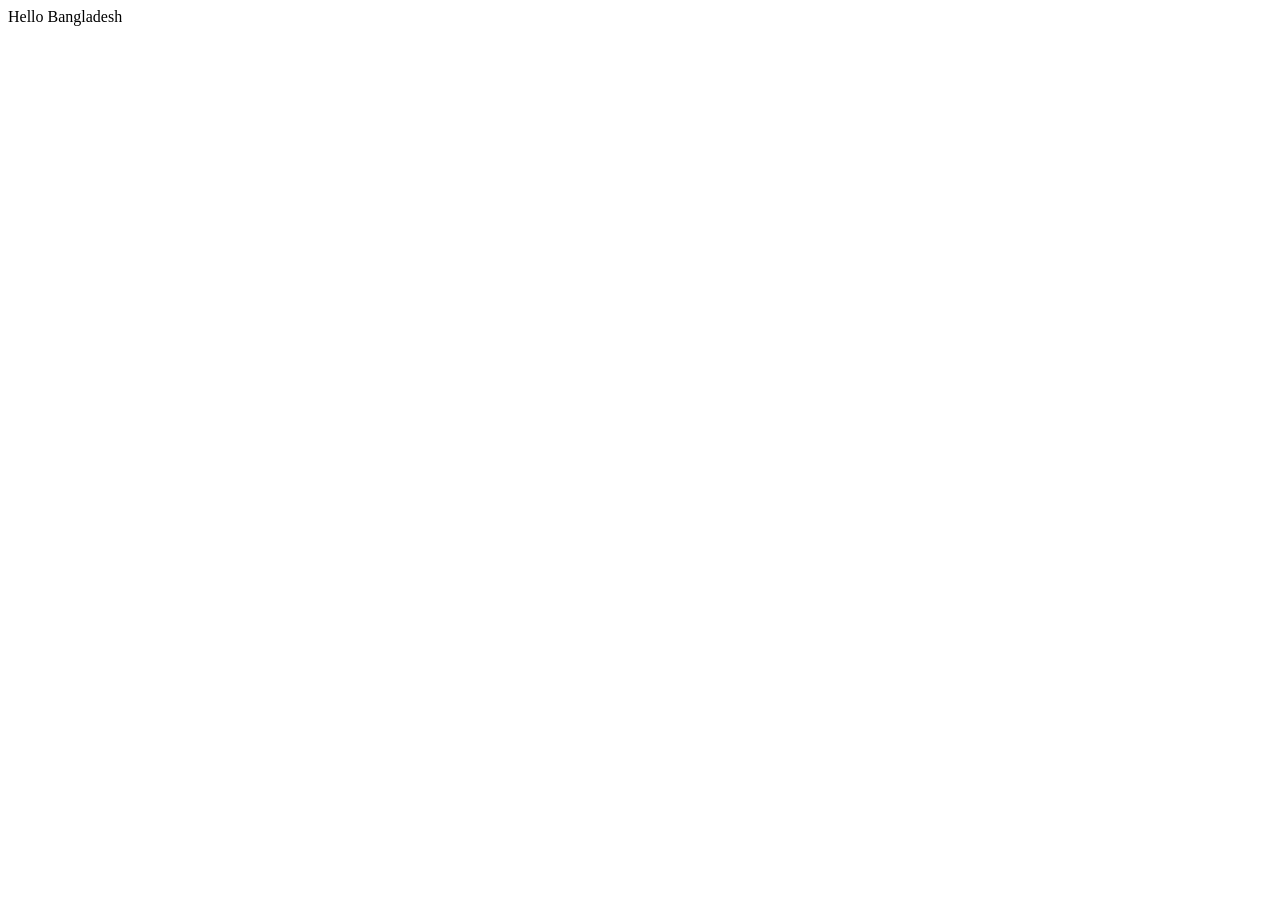
==== index.html @ 9ed126d0 "first commit" ====
<!DOCTYPE html>
<html lang="en">
<head>
    <meta charset="UTF-8">
    <meta name="viewport" content="width=device-width, initial-scale=1.0">
    <title>Prot Folio</title>
    <link rel="stylesheet" href="./style.css">
</head>
<body>
    <main>
        Hello Bangladesh
    </main>
    
</body>
</html>
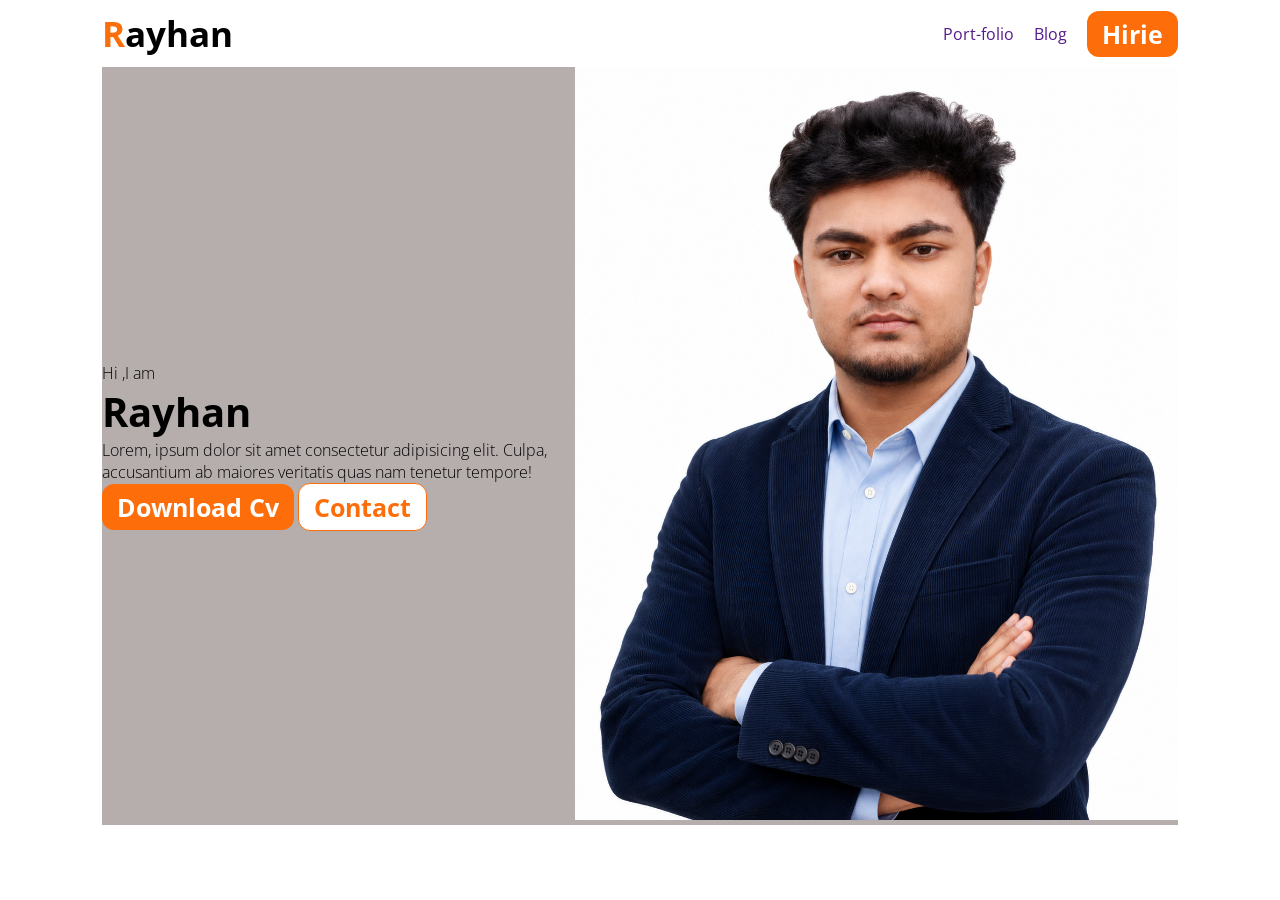
==== commit ec697f94: "first commit" ====
--- a/index.html
+++ b/index.html
@@ -1,15 +1,60 @@
 <!DOCTYPE html>
 <html lang="en">
+
 <head>
     <meta charset="UTF-8">
     <meta name="viewport" content="width=device-width, initial-scale=1.0">
     <title>Prot Folio</title>
     <link rel="stylesheet" href="./style.css">
+    <!-- Google font -->
+    <link rel="preconnect" href="https://fonts.googleapis.com">
+    <link rel="preconnect" href="https://fonts.gstatic.com" crossorigin>
+    <link href="https://fonts.googleapis.com/css2?family=Open+Sans:ital,wght@0,300..800;1,300..800&display=swap"
+        rel="stylesheet">
+
+
 </head>
+
 <body>
+
+    <!-- Navber start -->
+    <header>
+        <nav>
+            <h2 class="logo"><span class="logo-r">R</span>ayhan</h2>
+            <ul class="unorder">
+                <li class="list"><a href="">Port-folio</a></li>
+                <li class="list"><a href="">Blog</a></li>
+                <li class="list"><button class="common-button">Hirie</button></a></li>
+            </ul>
+        </nav>
+    </header>
+
+    <!-- Navber End -->
+
     <main>
-        Hello Bangladesh
+        <!-- Herro section start -->
+
+       <section class="herro-parrent" >
+        <!-- Describe part -->
+            <div class="drsc">
+                <p class="p-1" >Hi ,I am</p>
+                <h2>Rayhan</h2>
+                <p>Lorem, ipsum dolor sit amet consectetur adipisicing elit. Culpa, accusantium ab maiores veritatis quas nam tenetur tempore!</p>
+                <!-- Button  -->
+                 <div class="button">
+                    <button class="common-button">Download Cv</button>
+                    <button class="outter-button">Contact</button>
+                 </div>
+            </div>
+            <!-- Image part -->
+            <div class="img">
+                <img src="./images/mypic.png" alt="picture" >
+
+            </div>
+        </section>
+
     </main>
-    
+
 </body>
+
 </html>
--- a/style.css
+++ b/style.css
@@ -0,0 +1,84 @@
+*{
+    margin: 0;
+    padding: 0;
+    /* box-sizing: border-box; */
+     font-family: "Open Sans";
+}
+.common-button{
+    background-color: #fd6e0a;
+    padding: 6px 15px;
+    border-radius: 12px;
+    font-weight: bold;
+    font-size: 25px;
+    color: white;
+    border: none;
+    cursor: pointer;
+    }
+
+    .outter-button{
+    background-color:white;
+    padding: 6px 15px;
+    border-radius: 12px;
+    font-weight: bold;
+    font-size: 25px;
+    color: #fd6e0a;
+    border: 1px solid #fd6e0a;
+    cursor: pointer;
+    }
+
+nav{
+    display: flex;
+    justify-content: space-between;
+    
+    max-width: 1200px;
+    margin: auto;
+    padding: 10px 0;
+}
+ul{
+    display: flex;
+    justify-content: space-between;
+    list-style: none;
+    gap: 20px;
+    align-items: center;
+
+}
+ul li a{
+    text-decoration: none;
+}
+.logo{
+    font-weight: bold;
+    font-size: 35px;
+}
+.logo-r{
+    color: #fd6e0a;
+}
+.img img {
+    width: 100%;
+    height: auto;
+
+}
+.herro-parrent{
+    display: flex;
+    justify-content: space-between;
+    align-items: center;
+    max-width: 1200px;
+    margin: auto;
+    /* border: 1px solid bisque; */
+    background-color: #b6adad;
+}
+.herro-parrent .drsc p{
+    font-size: 12pxpx;
+    font-weight: 300;
+}
+.herro-parrent h2{
+    font-size: 40px;
+    font-weight: bold;
+    margin-top: 12pxpx;
+}
+.button{
+    margin-top: 12pxpx;
+
+}
+body{
+    padding: 0 8%;
+}
